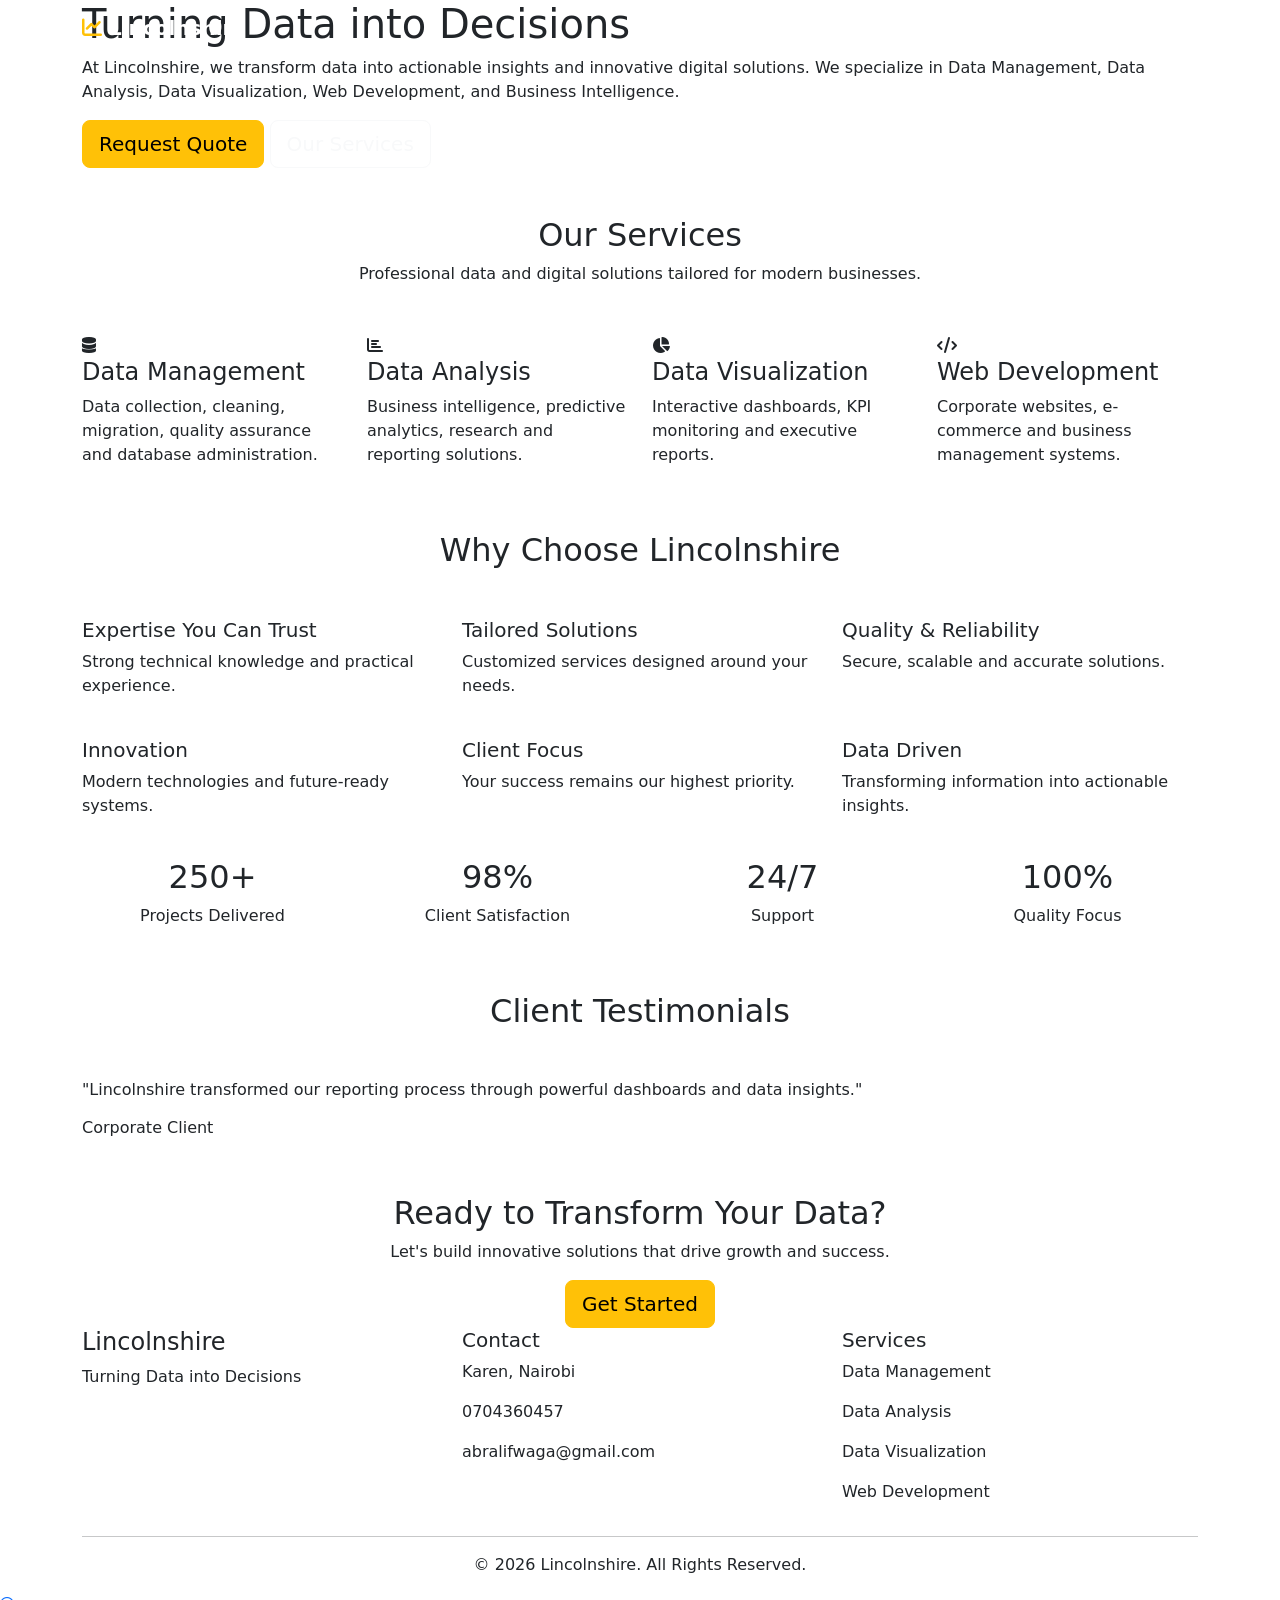
==== index.html @ 8968ba1f "Add files via upload" ====
<!DOCTYPE html>
<html lang="en">
<head>
<meta charset="UTF-8">
<meta name="viewport" content="width=device-width, initial-scale=1.0">

<title>Lincolnshire | Turning Data into Decisions</title>

<link href="https://cdn.jsdelivr.net/npm/bootstrap@5.3.3/dist/css/bootstrap.min.css" rel="stylesheet">
<link rel="stylesheet" href="css/style.css">

<link rel="preconnect" href="https://fonts.googleapis.com">
<link href="https://fonts.googleapis.com/css2?family=Poppins:wght@300;400;500;600;700&display=swap" rel="stylesheet">

<link rel="stylesheet"
href="https://cdnjs.cloudflare.com/ajax/libs/font-awesome/6.5.2/css/all.min.css">
</head>

<body>

<!-- NAVIGATION -->

<nav class="navbar navbar-expand-lg navbar-dark fixed-top">
<div class="container">

<a class="navbar-brand fw-bold" href="#">
<i class="fas fa-chart-line text-warning"></i>
Lincolnshire
</a>

<button class="navbar-toggler" type="button"
data-bs-toggle="collapse"
data-bs-target="#navbarNav">

<span class="navbar-toggler-icon"></span>

</button>

<div class="collapse navbar-collapse" id="navbarNav">

<ul class="navbar-nav ms-auto">

<li class="nav-item">
<a class="nav-link" href="index.html">Home</a>
</li>

<li class="nav-item">
<a class="nav-link" href="about.html">About</a>
</li>

<li class="nav-item">
<a class="nav-link" href="services.html">Services</a>
</li>

<li class="nav-item">
<a class="nav-link" href="portfolio.html">Portfolio</a>
</li>

<li class="nav-item">
<a class="nav-link" href="blog.html">Blog</a>
</li>

<li class="nav-item">
<a class="nav-link" href="careers.html">Careers</a>
</li>

<li class="nav-item">
<a class="nav-link" href="contact.html">Contact</a>
</li>

<li class="nav-item">
<a class="nav-link" href="login.html">Login</a>
</li>

</ul>

</div>

</div>
</nav>

<!-- HERO SECTION -->

<section class="hero">

<div class="container">

<h1>Turning Data into Decisions</h1>

<p>
At Lincolnshire, we transform data into actionable insights and innovative digital solutions.
We specialize in Data Management, Data Analysis, Data Visualization,
Web Development, and Business Intelligence.
</p>

<div class="hero-buttons">

<a href="quote.html" class="btn btn-warning btn-lg">
Request Quote
</a>

<a href="services.html" class="btn btn-outline-light btn-lg">
Our Services
</a>

</div>

</div>

</section>

<!-- SERVICES -->

<section class="services py-5">

<div class="container">

<div class="text-center mb-5">

<h2>Our Services</h2>

<p>
Professional data and digital solutions tailored for modern businesses.
</p>

</div>

<div class="row g-4">

<div class="col-md-6 col-lg-3">

<div class="service-card">

<i class="fas fa-database"></i>

<h4>Data Management</h4>

<p>
Data collection, cleaning, migration,
quality assurance and database administration.
</p>

</div>

</div>

<div class="col-md-6 col-lg-3">

<div class="service-card">

<i class="fas fa-chart-bar"></i>

<h4>Data Analysis</h4>

<p>
Business intelligence, predictive analytics,
research and reporting solutions.
</p>

</div>

</div>

<div class="col-md-6 col-lg-3">

<div class="service-card">

<i class="fas fa-chart-pie"></i>

<h4>Data Visualization</h4>

<p>
Interactive dashboards,
KPI monitoring and executive reports.
</p>

</div>

</div>

<div class="col-md-6 col-lg-3">

<div class="service-card">

<i class="fas fa-code"></i>

<h4>Web Development</h4>

<p>
Corporate websites,
e-commerce and business management systems.
</p>

</div>

</div>

</div>

</div>

</section>

<!-- WHY CHOOSE US -->

<section class="why-us">

<div class="container">

<div class="text-center mb-5">

<h2>Why Choose Lincolnshire</h2>

</div>

<div class="row">

<div class="col-md-4 mb-4">

<h5>Expertise You Can Trust</h5>

<p>Strong technical knowledge and practical experience.</p>

</div>

<div class="col-md-4 mb-4">

<h5>Tailored Solutions</h5>

<p>Customized services designed around your needs.</p>

</div>

<div class="col-md-4 mb-4">

<h5>Quality & Reliability</h5>

<p>Secure, scalable and accurate solutions.</p>

</div>

<div class="col-md-4 mb-4">

<h5>Innovation</h5>

<p>Modern technologies and future-ready systems.</p>

</div>

<div class="col-md-4 mb-4">

<h5>Client Focus</h5>

<p>Your success remains our highest priority.</p>

</div>

<div class="col-md-4 mb-4">

<h5>Data Driven</h5>

<p>Transforming information into actionable insights.</p>

</div>

</div>

</div>

</section>

<!-- STATS -->

<section class="stats">

<div class="container">

<div class="row text-center">

<div class="col-md-3">

<h2>250+</h2>

<p>Projects Delivered</p>

</div>

<div class="col-md-3">

<h2>98%</h2>

<p>Client Satisfaction</p>

</div>

<div class="col-md-3">

<h2>24/7</h2>

<p>Support</p>

</div>

<div class="col-md-3">

<h2>100%</h2>

<p>Quality Focus</p>

</div>

</div>

</div>

</section>

<!-- TESTIMONIALS -->

<section class="testimonials py-5">

<div class="container">

<h2 class="text-center mb-5">
Client Testimonials
</h2>

<div id="testimonialSlider"
class="carousel slide"
data-bs-ride="carousel">

<div class="carousel-inner">

<div class="carousel-item active">

<div class="testimonial-card">

<p>
"Lincolnshire transformed our reporting process
through powerful dashboards and data insights."
</p>

<h6>Corporate Client</h6>

</div>

</div>

<div class="carousel-item">

<div class="testimonial-card">

<p>
"Professional website development and excellent customer support."
</p>

<h6>Business Owner</h6>

</div>

</div>

</div>

</div>

</div>

</section>

<!-- CTA -->

<section class="cta">

<div class="container text-center">

<h2>
Ready to Transform Your Data?
</h2>

<p>
Let's build innovative solutions that drive growth and success.
</p>

<a href="contact.html"
class="btn btn-warning btn-lg">

Get Started

</a>

</div>

</section>

<!-- FOOTER -->

<footer>

<div class="container">

<div class="row">

<div class="col-md-4">

<h4>Lincolnshire</h4>

<p>Turning Data into Decisions</p>

</div>

<div class="col-md-4">

<h5>Contact</h5>

<p>Karen, Nairobi</p>
<p>0704360457</p>
<p>abralifwaga@gmail.com</p>

</div>

<div class="col-md-4">

<h5>Services</h5>

<p>Data Management</p>
<p>Data Analysis</p>
<p>Data Visualization</p>
<p>Web Development</p>

</div>

</div>

<hr>

<p class="text-center">
© 2026 Lincolnshire. All Rights Reserved.
</p>

</div>

</footer>

<!-- WHATSAPP BUTTON -->

<a href="https://wa.me/254704360457"
class="whatsapp-btn">

<i class="fab fa-whatsapp"></i>

</a>

<script src="https://cdn.jsdelivr.net/npm/bootstrap@5.3.3/dist/js/bootstrap.bundle.min.js"></script>

<script src="js/script.js"></script>

</body>
</html>
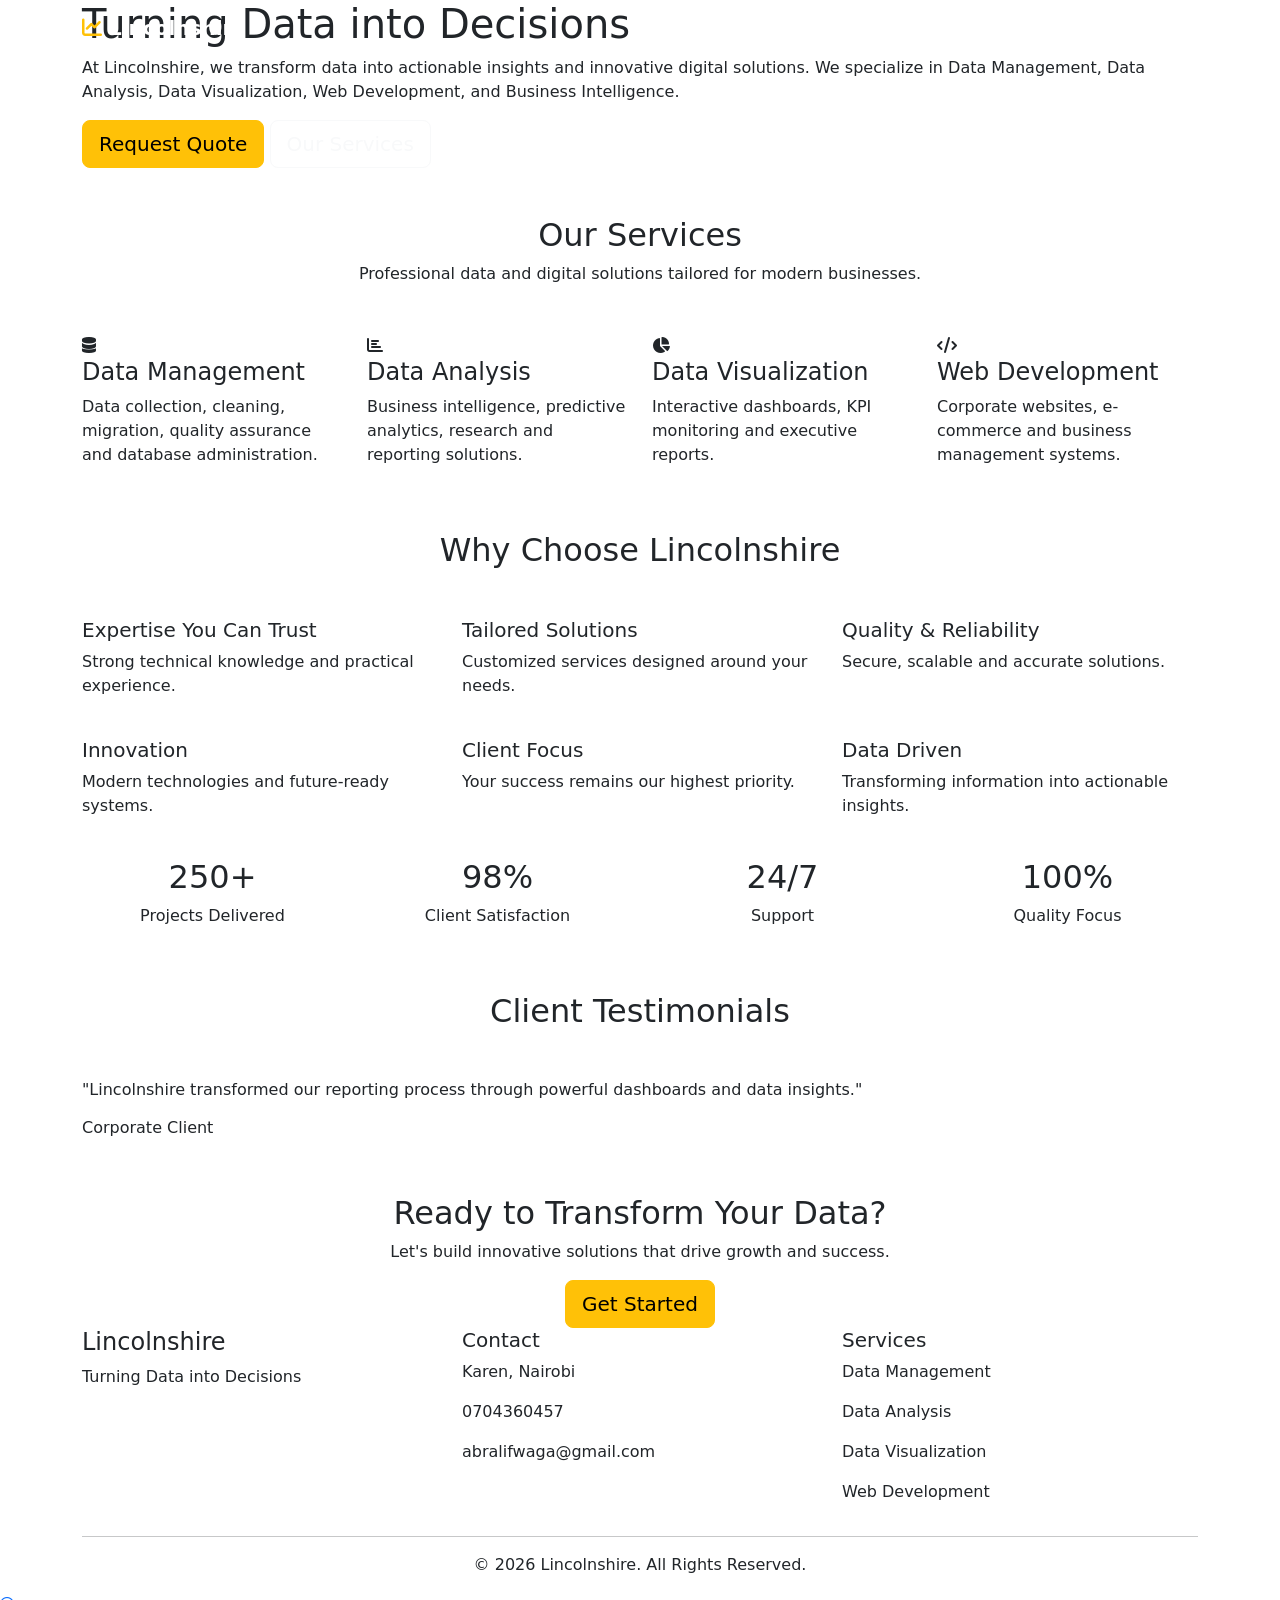
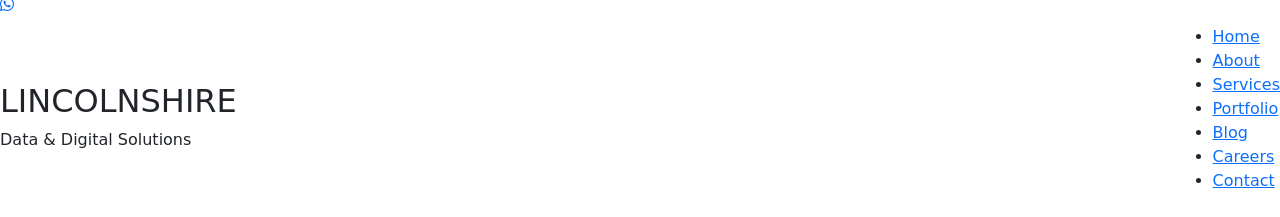
==== commit 5c6d3688: "Add files via upload" ====
--- a/index.html
+++ b/index.html
@@ -455,5 +455,22 @@
 
 <script src="js/script.js"></script>
 
-</body>
+</body><header>
+    <nav class="navbar">
+        <div class="logo">
+            <h2>LINCOLNSHIRE</h2>
+            <span>Data & Digital Solutions</span>
+        </div>
+
+        <ul class="nav-links">
+            <li><a href="index.html">Home</a></li>
+            <li><a href="about.html">About</a></li>
+            <li><a href="services.html">Services</a></li>
+            <li><a href="portfolio.html">Portfolio</a></li>
+            <li><a href="blog.html">Blog</a></li>
+            <li><a href="careers.html">Careers</a></li>
+            <li><a href="contact.html">Contact</a></li>
+        </ul>
+    </nav>
+</header>
 </html>
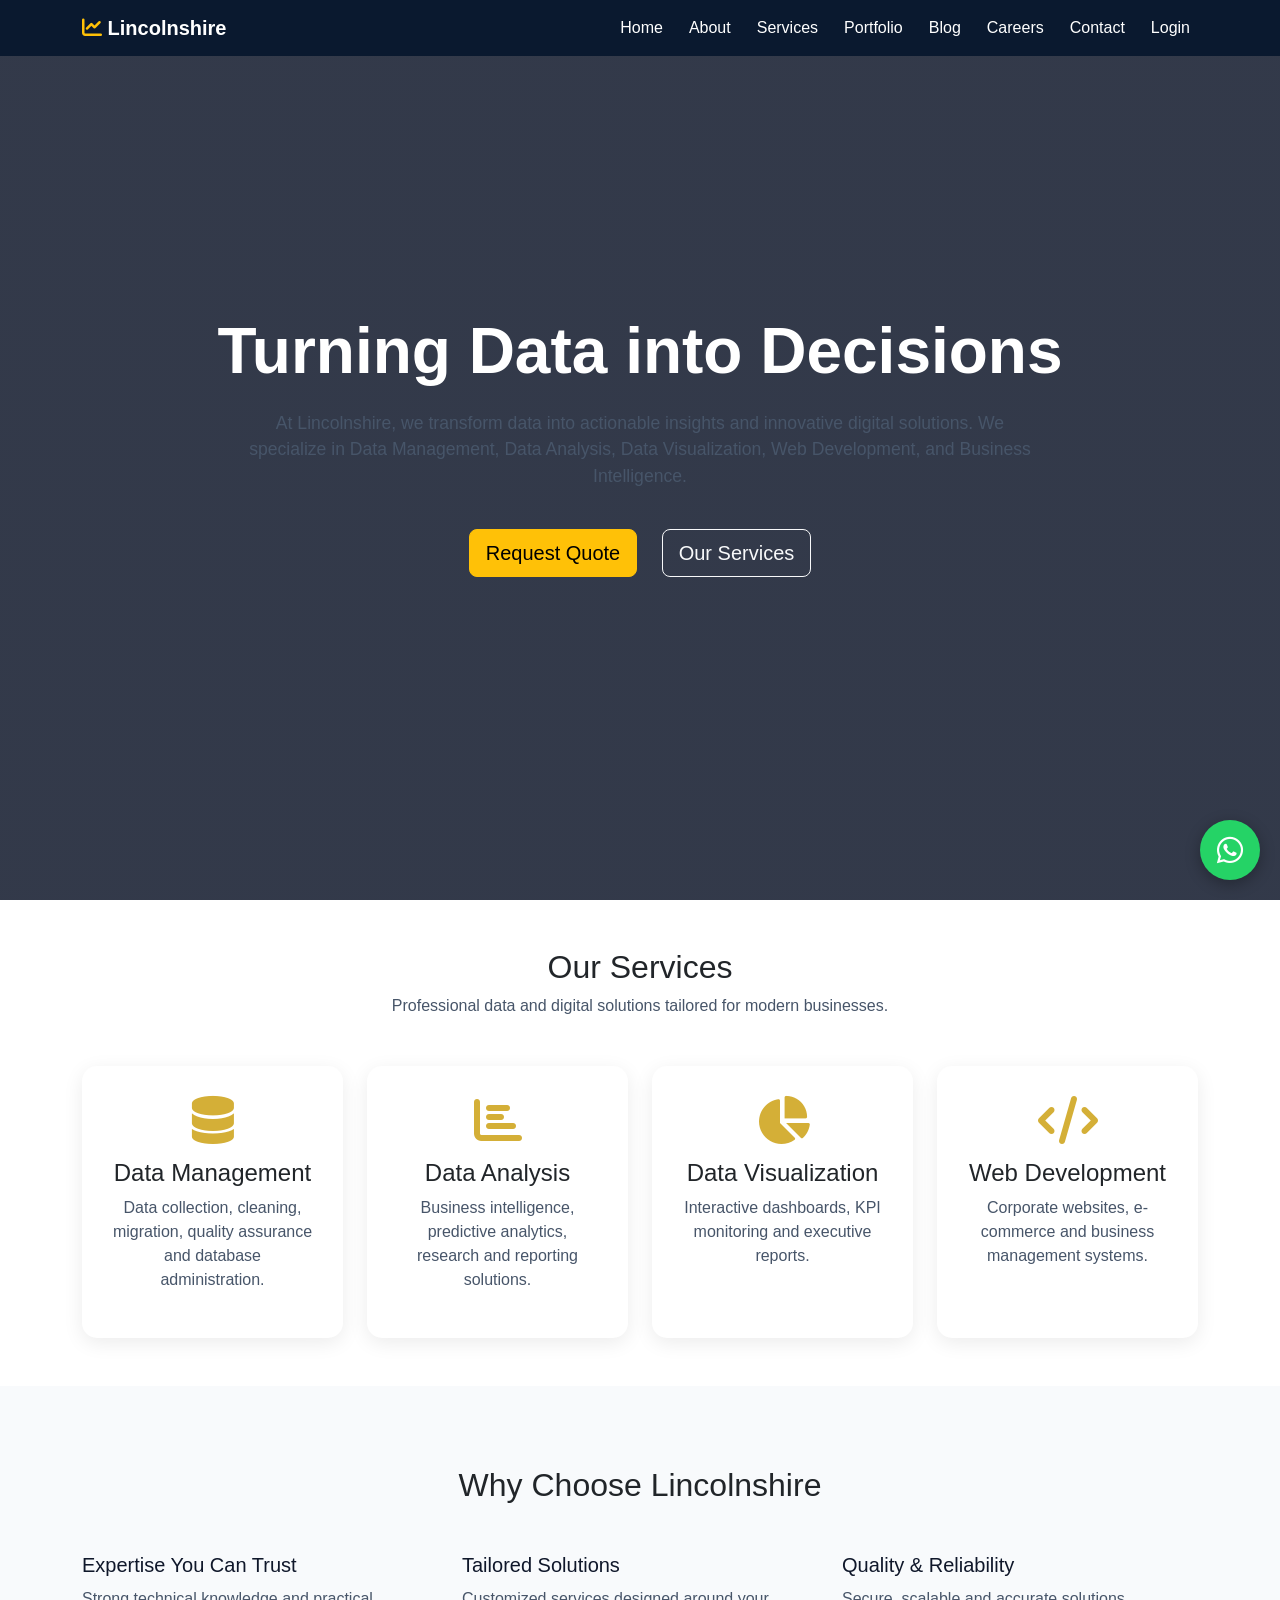
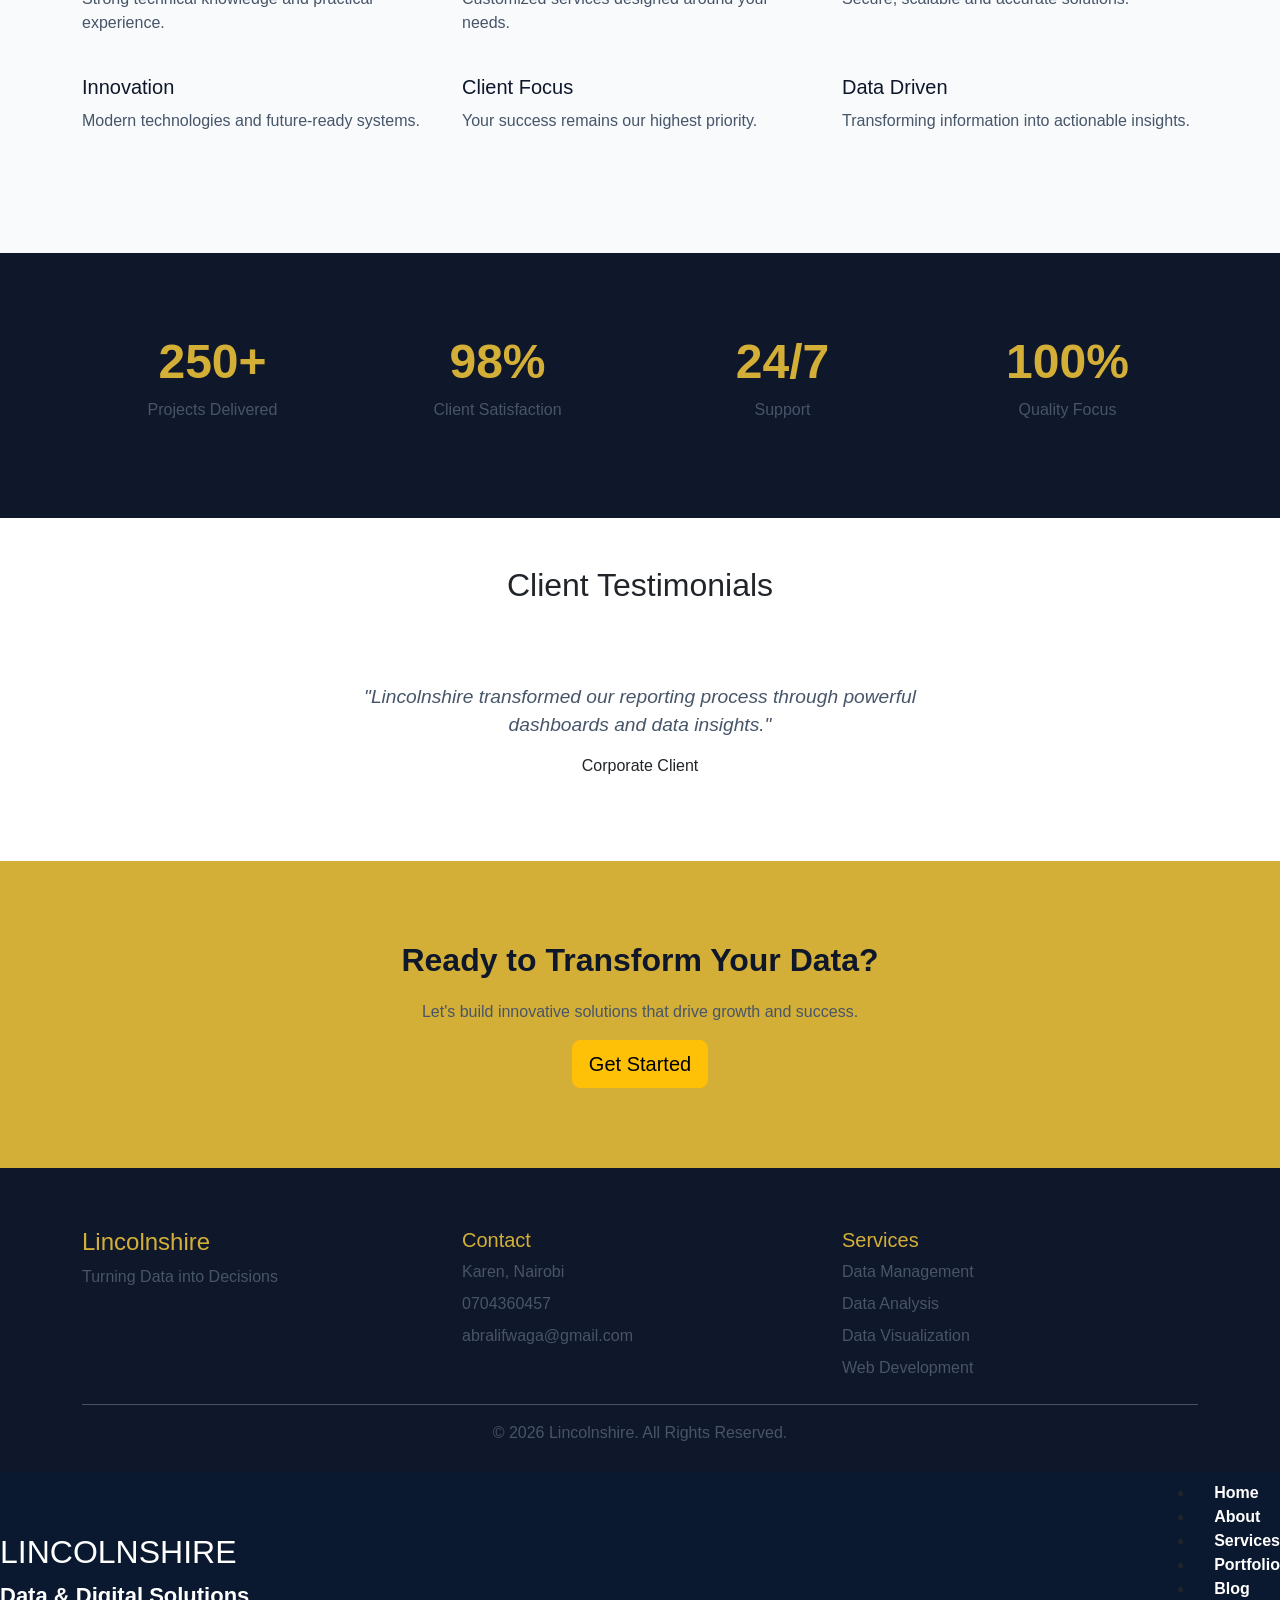
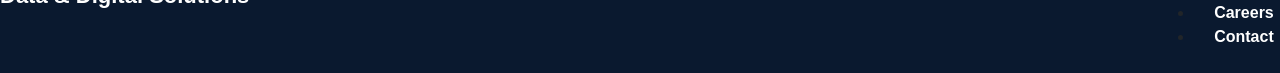
==== commit c71f6d46: "Add files via upload" ====
--- a/index.html
+++ b/index.html
@@ -5,6 +5,8 @@
 <meta name="viewport" content="width=device-width, initial-scale=1.0">
 
 <title>Lincolnshire | Turning Data into Decisions</title>
+<link rel="stylesheet" href="style.css">
+</head>
 
 <link href="https://cdn.jsdelivr.net/npm/bootstrap@5.3.3/dist/css/bootstrap.min.css" rel="stylesheet">
 <link rel="stylesheet" href="css/style.css">
--- a/style.css
+++ b/style.css
@@ -0,0 +1,538 @@
+*{
+    margin:0;
+    padding:0;
+    box-sizing:border-box;
+    font-family:'Poppins',sans-serif;
+}
+
+html{
+    scroll-behavior:smooth;
+}
+
+body{
+    background:#ffffff;
+    color:#333;
+}
+
+/* NAVBAR */
+
+.navbar{
+    background:#0F172A;
+    padding:15px 0;
+}
+
+.navbar-brand{
+    font-size:1.5rem;
+}
+
+.nav-link{
+    color:white !important;
+    margin-left:10px;
+    transition:0.3s;
+}
+
+.nav-link:hover{
+    color:#D4AF37 !important;
+}
+
+/* HERO */
+
+.hero{
+    min-height:100vh;
+    background:linear-gradient(
+    rgba(15,23,42,0.85),
+    rgba(15,23,42,0.85)),
+    url('https://images.unsplash.com/photo-1551288049-bebda4e38f71?w=1600');
+    background-size:cover;
+    background-position:center;
+    display:flex;
+    justify-content:center;
+    align-items:center;
+    text-align:center;
+    color:white;
+    padding:100px 20px;
+}
+
+.hero h1{
+    font-size:4rem;
+    font-weight:700;
+    margin-bottom:20px;
+}
+
+.hero p{
+    max-width:800px;
+    margin:auto;
+    margin-bottom:30px;
+    font-size:1.1rem;
+}
+
+.hero-buttons a{
+    margin:10px;
+}
+
+/* SERVICES */
+
+.services{
+    padding:80px 0;
+}
+
+.service-card{
+    background:white;
+    padding:30px;
+    text-align:center;
+    border-radius:15px;
+    box-shadow:0 5px 20px rgba(0,0,0,.08);
+    transition:.3s;
+    height:100%;
+}
+
+.service-card:hover{
+    transform:translateY(-10px);
+}
+
+.service-card i{
+    font-size:3rem;
+    color:#D4AF37;
+    margin-bottom:15px;
+}
+
+/* WHY US */
+
+.why-us{
+    background:#F8FAFC;
+    padding:80px 0;
+}
+
+.why-us h5{
+    color:#0F172A;
+    margin-bottom:10px;
+}
+
+/* STATS */
+
+.stats{
+    background:#0F172A;
+    color:white;
+    padding:80px 0;
+}
+
+.stats h2{
+    color:#D4AF37;
+    font-size:3rem;
+    font-weight:bold;
+}
+
+/* TESTIMONIALS */
+
+.testimonials{
+    background:white;
+}
+
+.testimonial-card{
+    max-width:700px;
+    margin:auto;
+    text-align:center;
+    padding:30px;
+}
+
+.testimonial-card p{
+    font-size:1.2rem;
+    font-style:italic;
+}
+
+/* CTA */
+
+.cta{
+    background:#D4AF37;
+    color:#0F172A;
+    text-align:center;
+    padding:80px 20px;
+}
+
+.cta h2{
+    margin-bottom:20px;
+    font-weight:700;
+}
+
+/* FOOTER */
+
+footer{
+    background:#0F172A;
+    color:white;
+    padding:60px 0 20px;
+}
+
+footer h4,
+footer h5{
+    color:#D4AF37;
+}
+
+footer p{
+    margin-bottom:8px;
+}
+
+/* WHATSAPP BUTTON */
+
+.whatsapp-btn{
+    position:fixed;
+    bottom:20px;
+    right:20px;
+    width:60px;
+    height:60px;
+    background:#25D366;
+    border-radius:50%;
+    display:flex;
+    justify-content:center;
+    align-items:center;
+    color:white;
+    font-size:30px;
+    text-decoration:none;
+    z-index:999;
+    box-shadow:0 4px 15px rgba(0,0,0,.3);
+}
+
+.whatsapp-btn:hover{
+    color:white;
+    transform:scale(1.1);
+}
+
+/* MOBILE */
+
+@media(max-width:768px){
+
+.hero h1{
+    font-size:2.5rem;
+}
+
+.hero p{
+    font-size:1rem;
+}
+
+.stats h2{
+    font-size:2rem;
+    margin-top:20px;
+}
+
+}*{
+    margin:0;
+    padding:0;
+    box-sizing:border-box;
+    font-family:'Poppins',sans-serif;
+}
+
+html{
+    scroll-behavior:smooth;
+}
+
+body{
+    background:#ffffff;
+    color:#333;
+}
+
+/* NAVBAR */
+
+.navbar{
+    background:#0F172A;
+    padding:15px 0;
+}
+
+.navbar-brand{
+    font-size:1.5rem;
+}
+
+.nav-link{
+    color:white !important;
+    margin-left:10px;
+    transition:0.3s;
+}
+
+.nav-link:hover{
+    color:#D4AF37 !important;
+}
+
+/* HERO */
+
+.hero{
+    min-height:100vh;
+    background:linear-gradient(
+    rgba(15,23,42,0.85),
+    rgba(15,23,42,0.85)),
+    url('https://images.unsplash.com/photo-1551288049-bebda4e38f71?w=1600');
+    background-size:cover;
+    background-position:center;
+    display:flex;
+    justify-content:center;
+    align-items:center;
+    text-align:center;
+    color:white;
+    padding:100px 20px;
+}
+
+.hero h1{
+    font-size:4rem;
+    font-weight:700;
+    margin-bottom:20px;
+}
+
+.hero p{
+    max-width:800px;
+    margin:auto;
+    margin-bottom:30px;
+    font-size:1.1rem;
+}
+
+.hero-buttons a{
+    margin:10px;
+}
+
+/* SERVICES */
+
+.services{
+    padding:80px 0;
+}
+
+.service-card{
+    background:white;
+    padding:30px;
+    text-align:center;
+    border-radius:15px;
+    box-shadow:0 5px 20px rgba(0,0,0,.08);
+    transition:.3s;
+    height:100%;
+}
+
+.service-card:hover{
+    transform:translateY(-10px);
+}
+
+.service-card i{
+    font-size:3rem;
+    color:#D4AF37;
+    margin-bottom:15px;
+}
+
+/* WHY US */
+
+.why-us{
+    background:#F8FAFC;
+    padding:80px 0;
+}
+
+.why-us h5{
+    color:#0F172A;
+    margin-bottom:10px;
+}
+
+/* STATS */
+
+.stats{
+    background:#0F172A;
+    color:white;
+    padding:80px 0;
+}
+
+.stats h2{
+    color:#D4AF37;
+    font-size:3rem;
+    font-weight:bold;
+}
+
+/* TESTIMONIALS */
+
+.testimonials{
+    background:white;
+}
+
+.testimonial-card{
+    max-width:700px;
+    margin:auto;
+    text-align:center;
+    padding:30px;
+}
+
+.testimonial-card p{
+    font-size:1.2rem;
+    font-style:italic;
+}
+
+/* CTA */
+
+.cta{
+    background:#D4AF37;
+    color:#0F172A;
+    text-align:center;
+    padding:80px 20px;
+}
+
+.cta h2{
+    margin-bottom:20px;
+    font-weight:700;
+}
+
+/* FOOTER */
+
+footer{
+    background:#0F172A;
+    color:white;
+    padding:60px 0 20px;
+}
+
+footer h4,
+footer h5{
+    color:#D4AF37;
+}
+
+footer p{
+    margin-bottom:8px;
+}
+
+/* WHATSAPP BUTTON */
+
+.whatsapp-btn{
+    position:fixed;
+    bottom:20px;
+    right:20px;
+    width:60px;
+    height:60px;
+    background:#25D366;
+    border-radius:50%;
+    display:flex;
+    justify-content:center;
+    align-items:center;
+    color:white;
+    font-size:30px;
+    text-decoration:none;
+    z-index:999;
+    box-shadow:0 4px 15px rgba(0,0,0,.3);
+}
+
+.whatsapp-btn:hover{
+    color:white;
+    transform:scale(1.1);
+}
+
+/* MOBILE */
+
+@media(max-width:768px){
+
+.hero h1{
+    font-size:2.5rem;
+}
+
+.hero p{
+    font-size:1rem;
+}
+
+.stats h2{
+    font-size:2rem;
+    margin-top:20px;
+}
+
+}body{
+    background-color:#F8FAFC;
+    color:#1E293B;
+    font-family:Arial, sans-serif;
+}
+
+h1,h2,h3,h4,h5,h6{
+    color:#0F172A;
+    font-weight:700;
+}
+
+p{
+    color:#475569;
+}.navbar{
+    background:#0F172A;
+    padding:15px 40px;
+    display:flex;
+    justify-content:space-between;
+    align-items:center;
+    position:sticky;
+    top:0;
+    z-index:1000;
+}
+
+.logo{
+    color:white;
+    font-size:22px;
+    font-weight:bold;
+}
+
+.nav-links a{
+    color:white;
+    text-decoration:none;
+    margin-left:20px;
+    font-weight:600;
+}
+
+.nav-links a:hover{
+    color:#06B6D4;
+}.portfolio-grid {
+
+display: grid;
+
+grid-template-columns:
+repeat(auto-fit,minmax(280px,1fr));
+
+gap: 20px;
+}
+
+.project {
+
+padding: 30px;
+
+background: white;
+
+border-radius: 10px;
+
+box-shadow:
+0 5px 15px rgba(0,0,0,0.1);
+}body {
+    background-color: #F8FAFC;
+    color: #333333;
+    font-family: Arial, sans-serif;
+}
+
+h1, h2, h3 {
+    color: #0A192F;
+}
+
+a {
+    color: #2563EB;
+}
+
+button,
+.btn {
+    background-color: #2563EB;
+    color: white;
+    padding: 12px 20px;
+    border: none;
+    border-radius: 5px;
+}
+
+button:hover,
+.btn:hover {
+    background-color: #06B6D4;
+}body {
+    background-color: #F8FAFC;
+    color: #333333;
+    font-family: Arial, sans-serif;
+}
+
+h1, h2, h3 {
+    color: #0A192F;
+}
+
+a {
+    color: #2563EB;
+}.navbar {
+    background-color: #0A192F;
+}
+
+.navbar a {
+    color: white;
+}
+
+.navbar a:hover {
+    color: #06B6D4;
+}
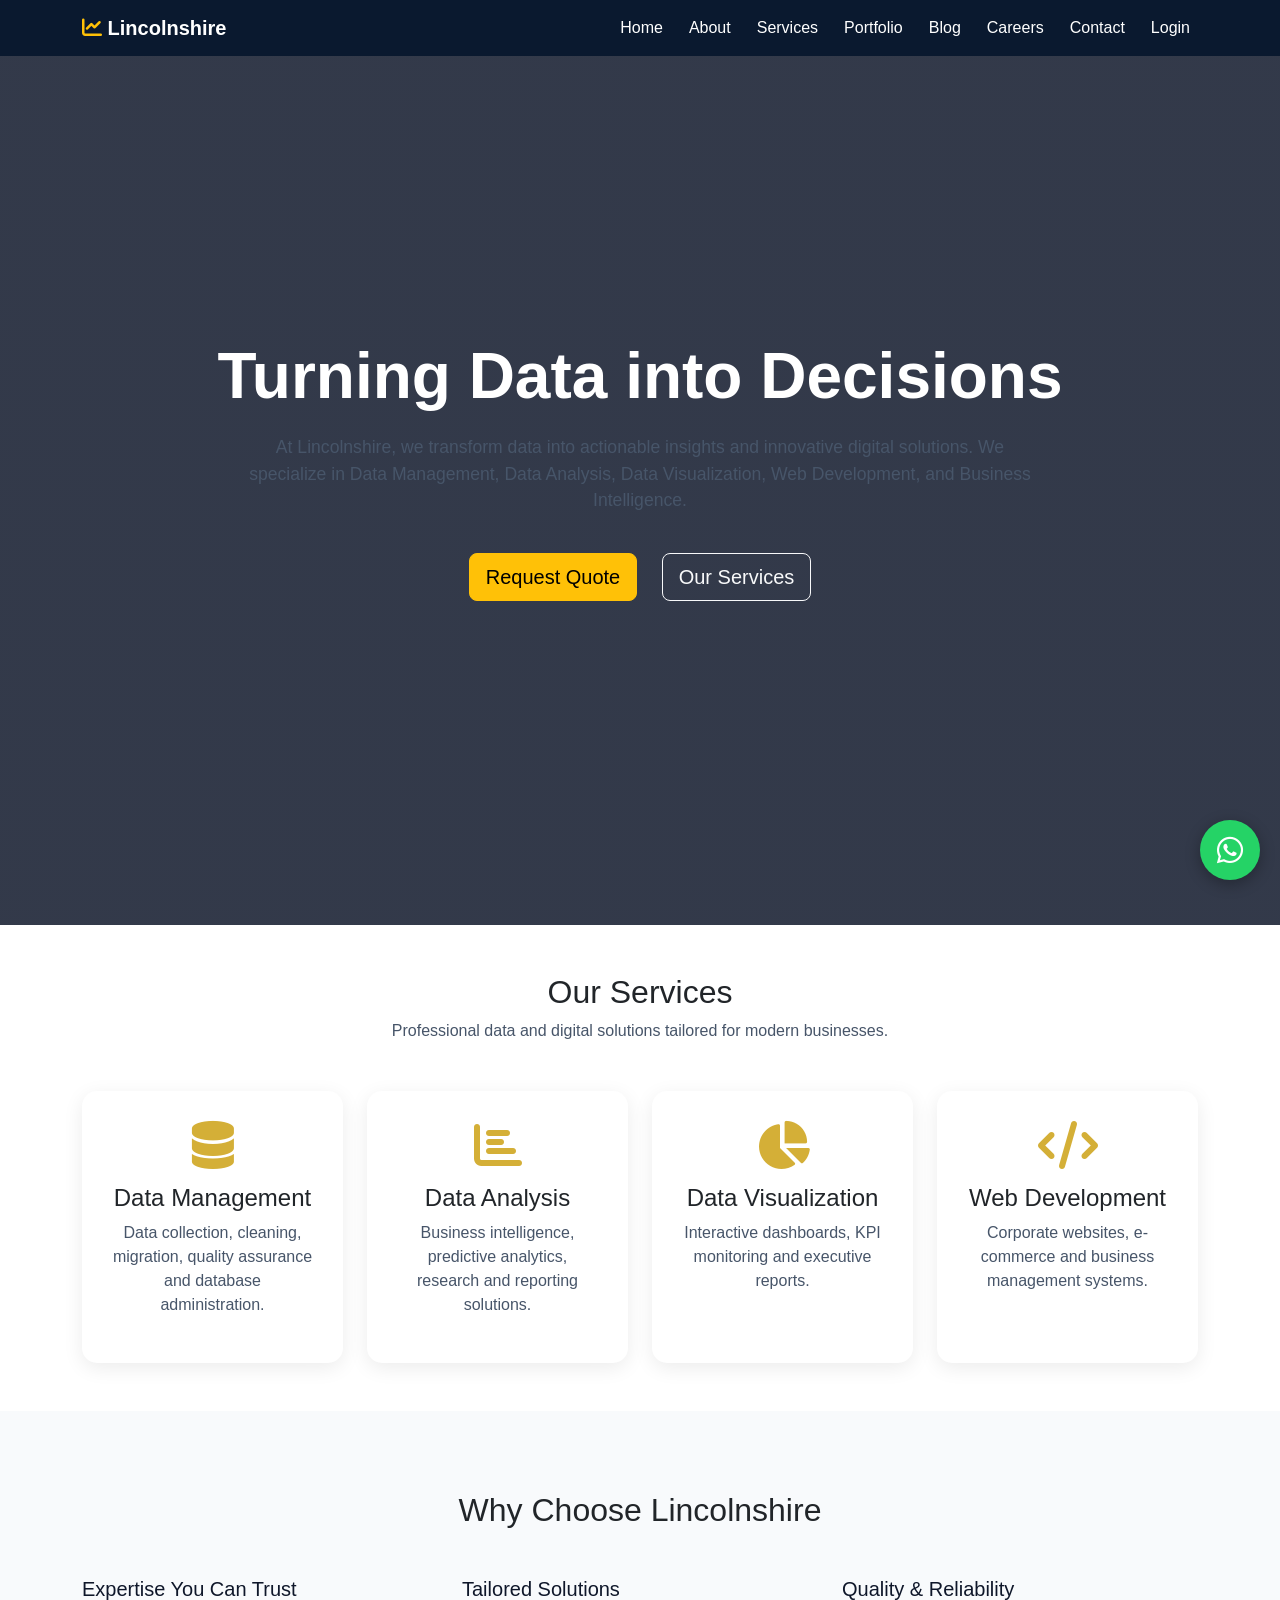
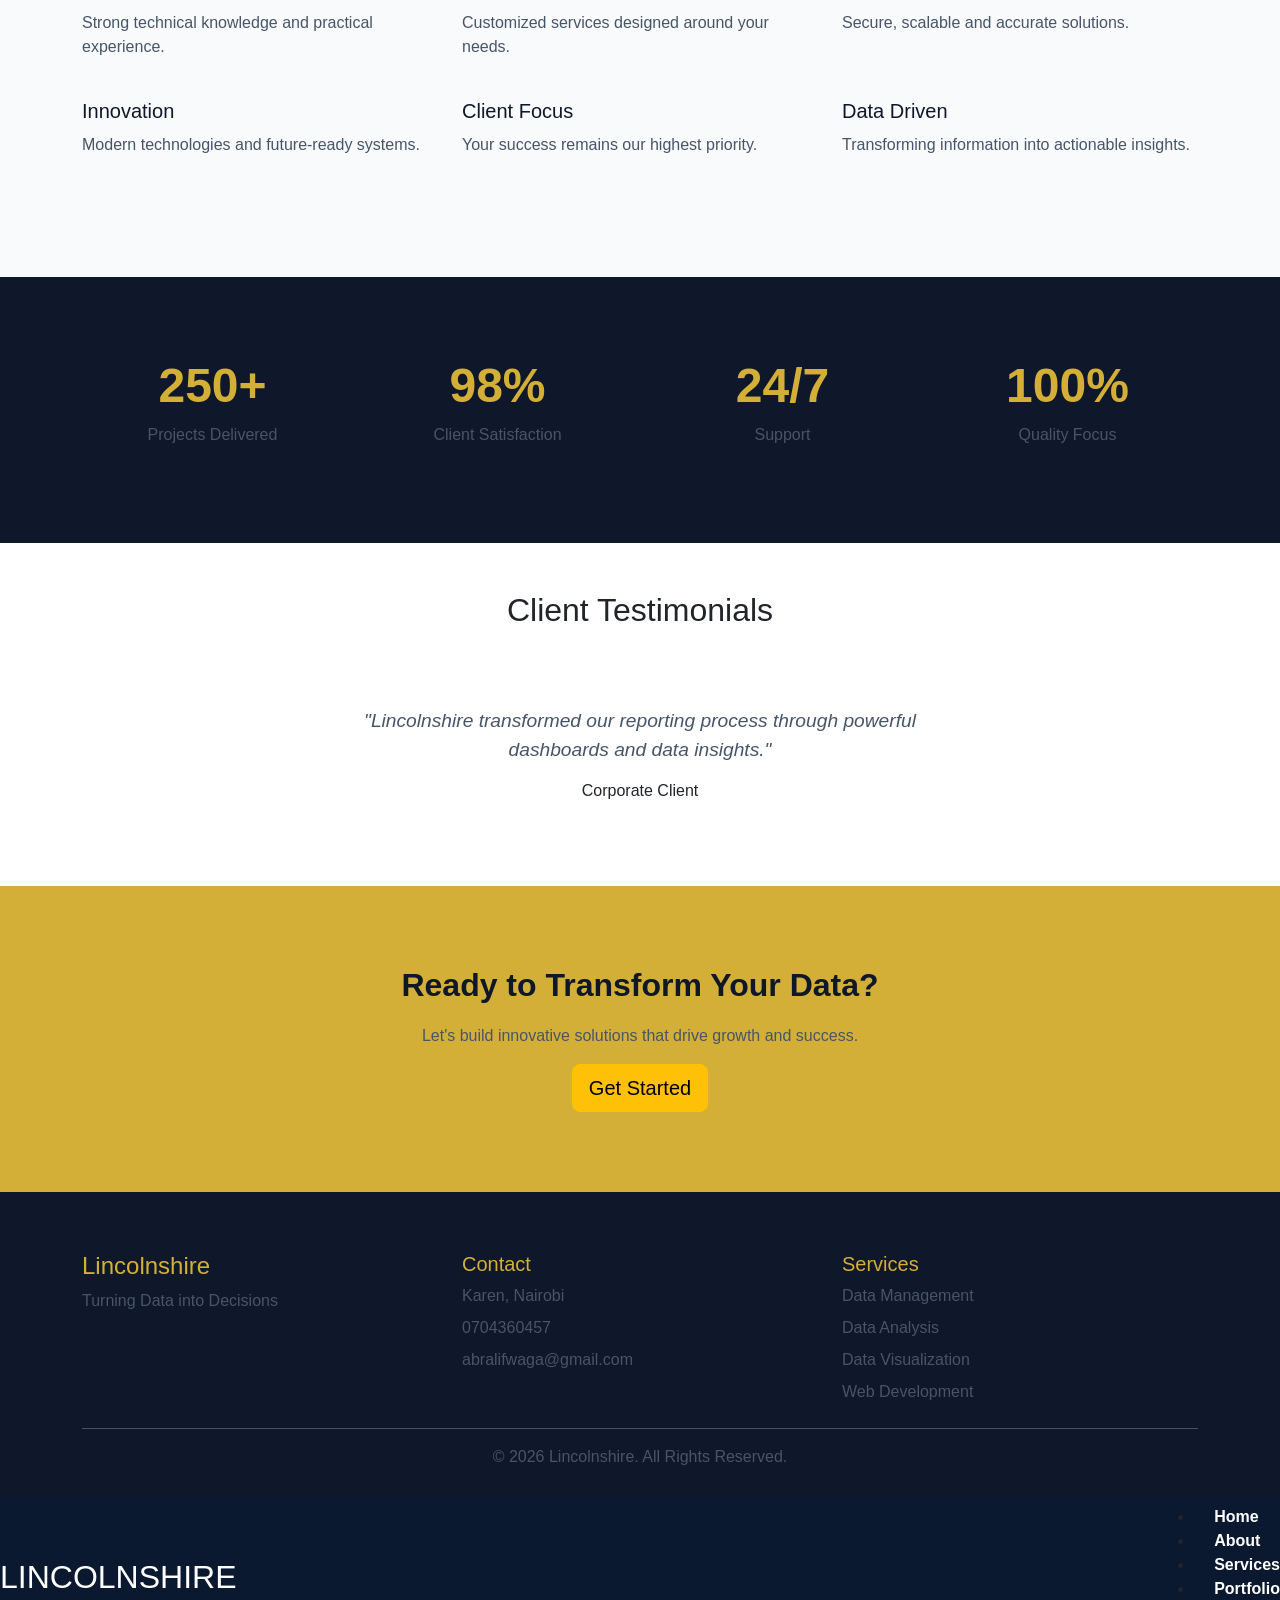
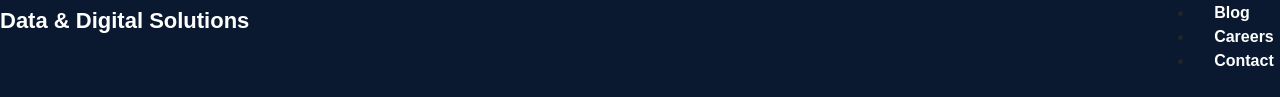
==== commit 70d74360: "Add files via upload" ====
--- a/index.html
+++ b/index.html
@@ -1,6 +1,7 @@
 <!DOCTYPE html>
 <html lang="en">
 <head>
+<img scr="2026220_152712.jpg"alt="Lincolnshire Image">
 <meta charset="UTF-8">
 <meta name="viewport" content="width=device-width, initial-scale=1.0">
 
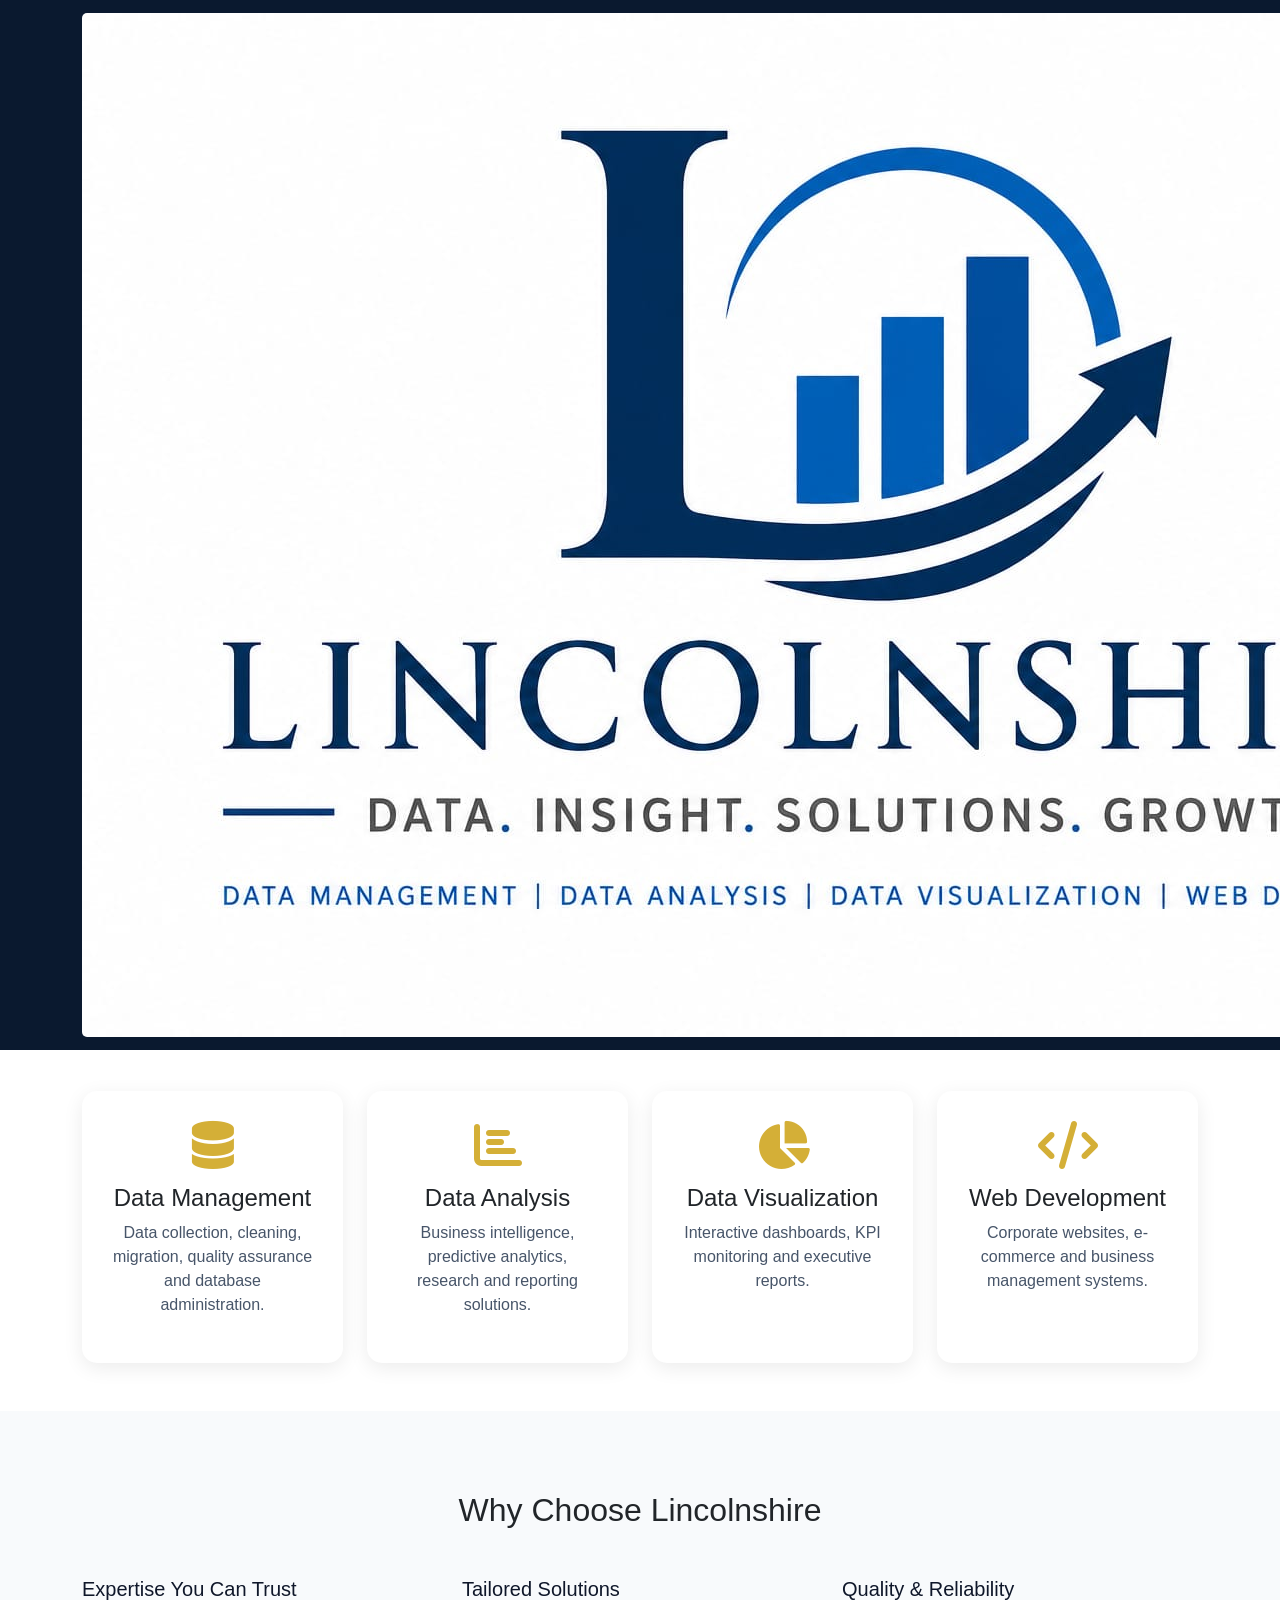
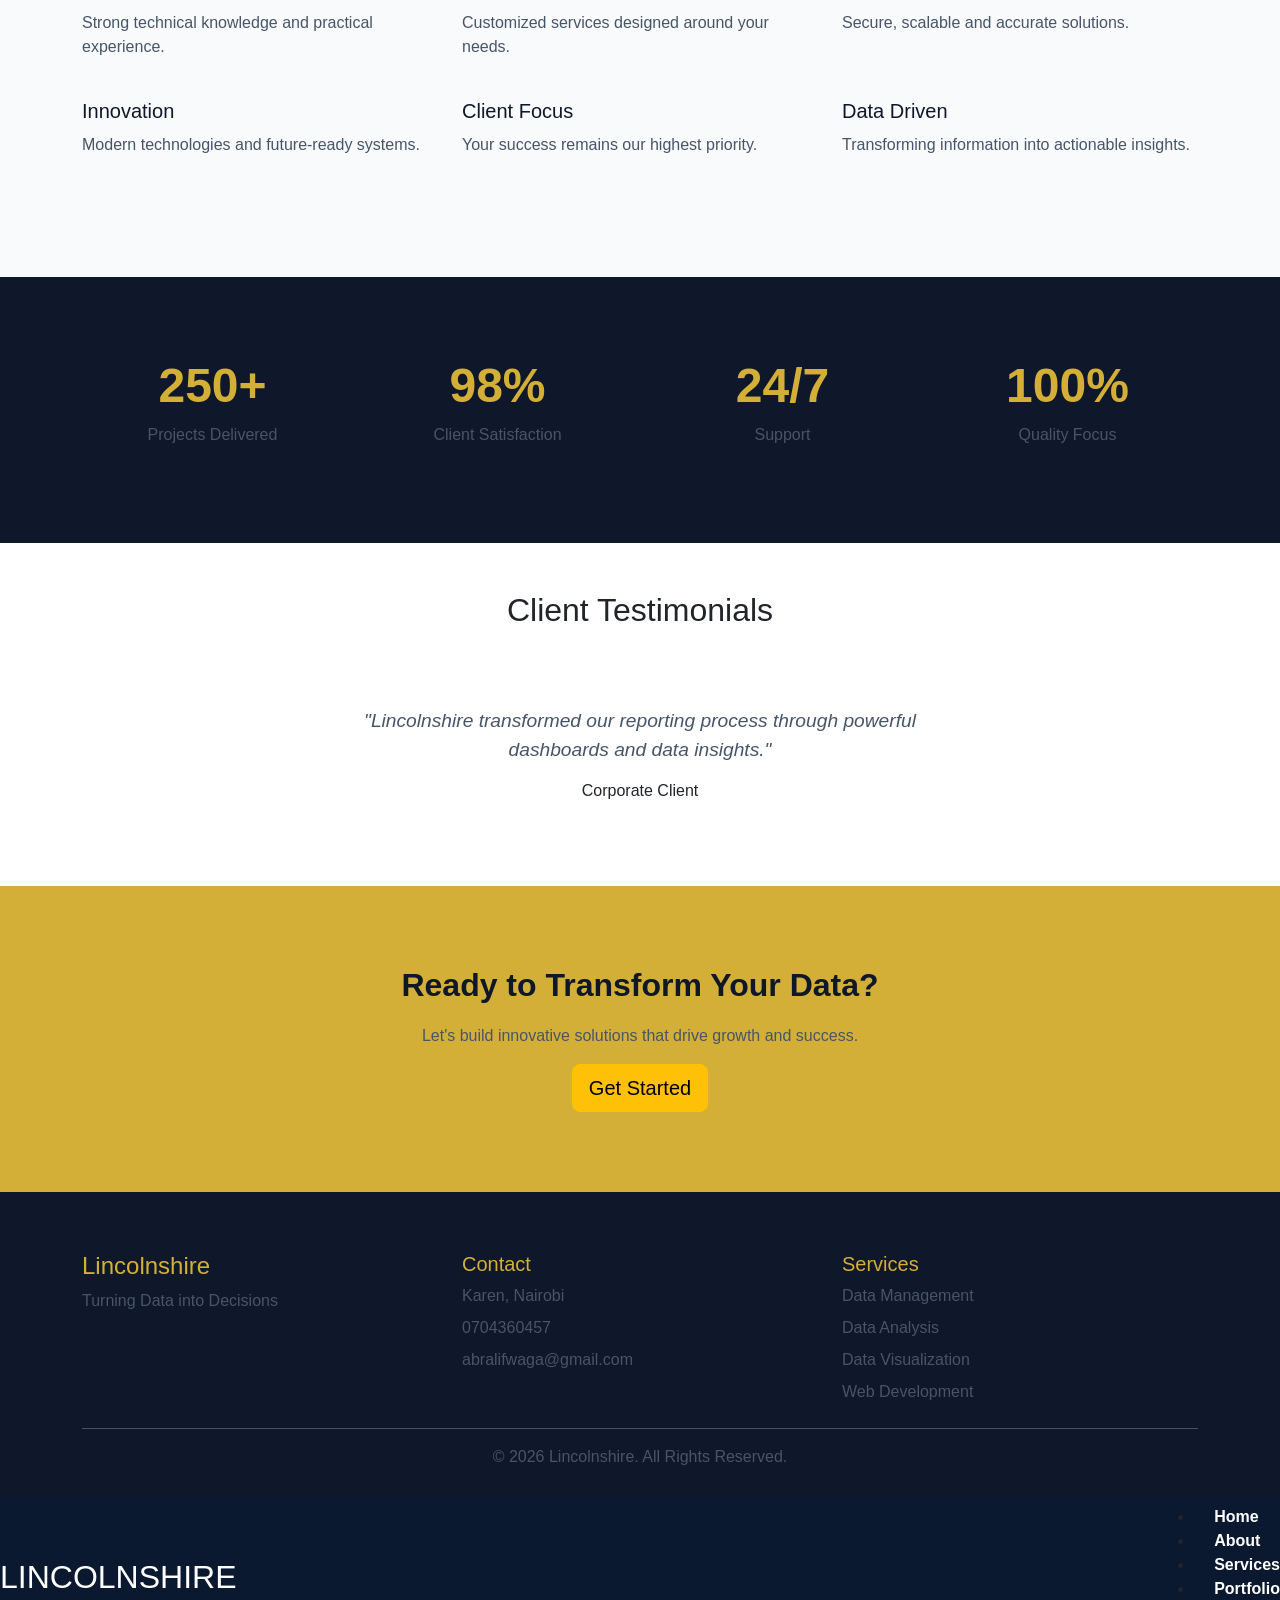
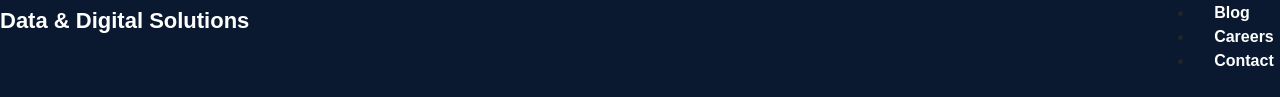
==== commit e35acf05: "Add files via upload" ====
--- a/index.html
+++ b/index.html
@@ -26,8 +26,8 @@
 <nav class="navbar navbar-expand-lg navbar-dark fixed-top">
 <div class="container">
 
-<a class="navbar-brand fw-bold" href="#">
-<i class="fas fa-chart-line text-warning"></i>
+<a class="navbar-brand fw-bold" href="index.html">
+<img src="logo.jpeg" alt="Lincolnshire Logo" widht="50"> 
 Lincolnshire
 </a>
 
@@ -98,7 +98,7 @@
 
 <div class="hero-buttons">
 
-<a href="quote.html" class="btn btn-warning btn-lg">
+<a href="contact.html" class="btn btn-warning btn-lg">
 Request Quote
 </a>
 
--- a/style.css
+++ b/style.css
@@ -535,4 +535,22 @@
 
 .navbar a:hover {
     color: #06B6D4;
+}.team {
+    padding: 60px 20px;
+    text-align: center;
+}
+
+.team-member img {
+    width: 200px;
+    height: 200px;
+    object-fit: cover;
+    border-radius: 50%;
+    margin-top: 20px;
+}.navbar-brand img {
+    margin-right: 10px;
+    border-radius: 5px;
+}
+
+.team-member h4 {
+    margin-top: 15px;
 }
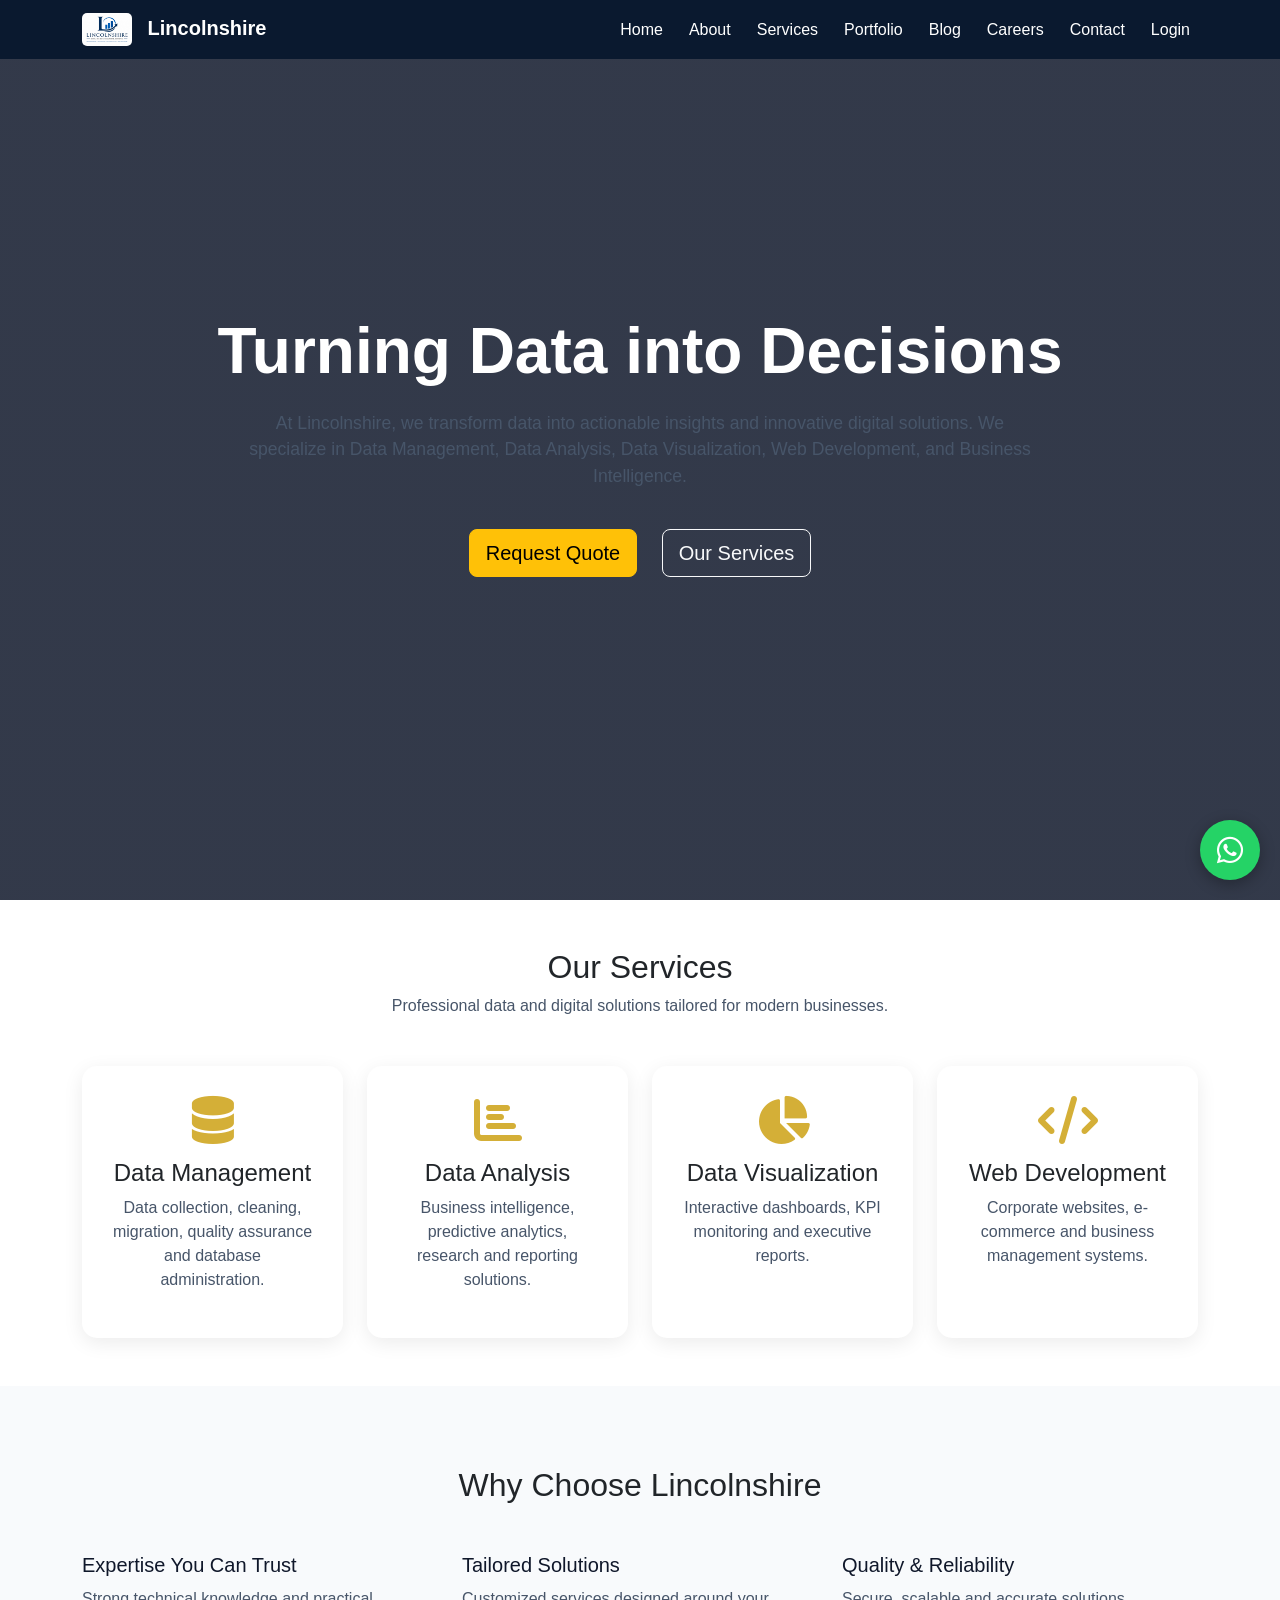
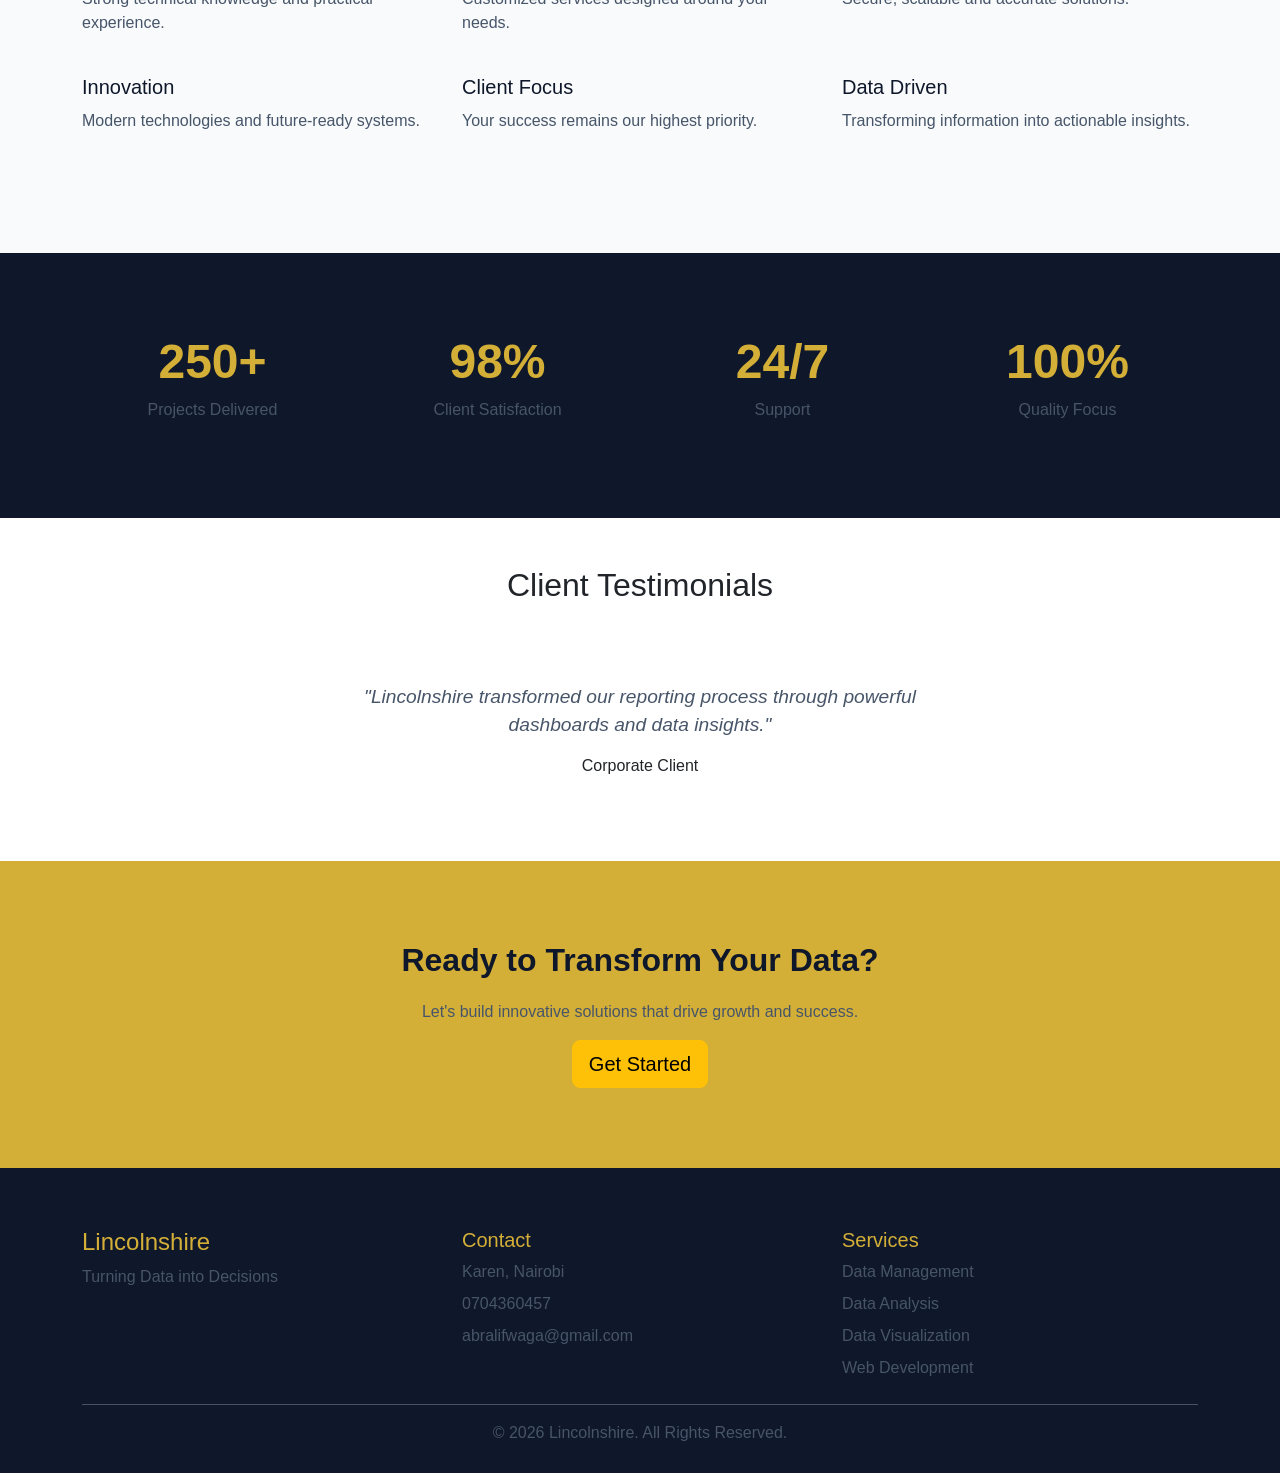
==== commit 7163eebc: "Add files via upload" ====
--- a/index.html
+++ b/index.html
@@ -1,13 +1,12 @@
 <!DOCTYPE html>
 <html lang="en">
 <head>
-<img scr="2026220_152712.jpg"alt="Lincolnshire Image">
+
 <meta charset="UTF-8">
 <meta name="viewport" content="width=device-width, initial-scale=1.0">
 
 <title>Lincolnshire | Turning Data into Decisions</title>
 <link rel="stylesheet" href="style.css">
-</head>
 
 <link href="https://cdn.jsdelivr.net/npm/bootstrap@5.3.3/dist/css/bootstrap.min.css" rel="stylesheet">
 <link rel="stylesheet" href="css/style.css">
@@ -27,7 +26,7 @@
 <div class="container">
 
 <a class="navbar-brand fw-bold" href="index.html">
-<img src="logo.jpeg" alt="Lincolnshire Logo" widht="50"> 
+<img src="logo.jpeg" alt="Lincolnshire Logo" width="50"> 
 Lincolnshire
 </a>
 
@@ -458,22 +457,5 @@
 
 <script src="js/script.js"></script>
 
-</body><header>
-    <nav class="navbar">
-        <div class="logo">
-            <h2>LINCOLNSHIRE</h2>
-            <span>Data & Digital Solutions</span>
-        </div>
-
-        <ul class="nav-links">
-            <li><a href="index.html">Home</a></li>
-            <li><a href="about.html">About</a></li>
-            <li><a href="services.html">Services</a></li>
-            <li><a href="portfolio.html">Portfolio</a></li>
-            <li><a href="blog.html">Blog</a></li>
-            <li><a href="careers.html">Careers</a></li>
-            <li><a href="contact.html">Contact</a></li>
-        </ul>
-    </nav>
-</header>
+</body>
 </html>
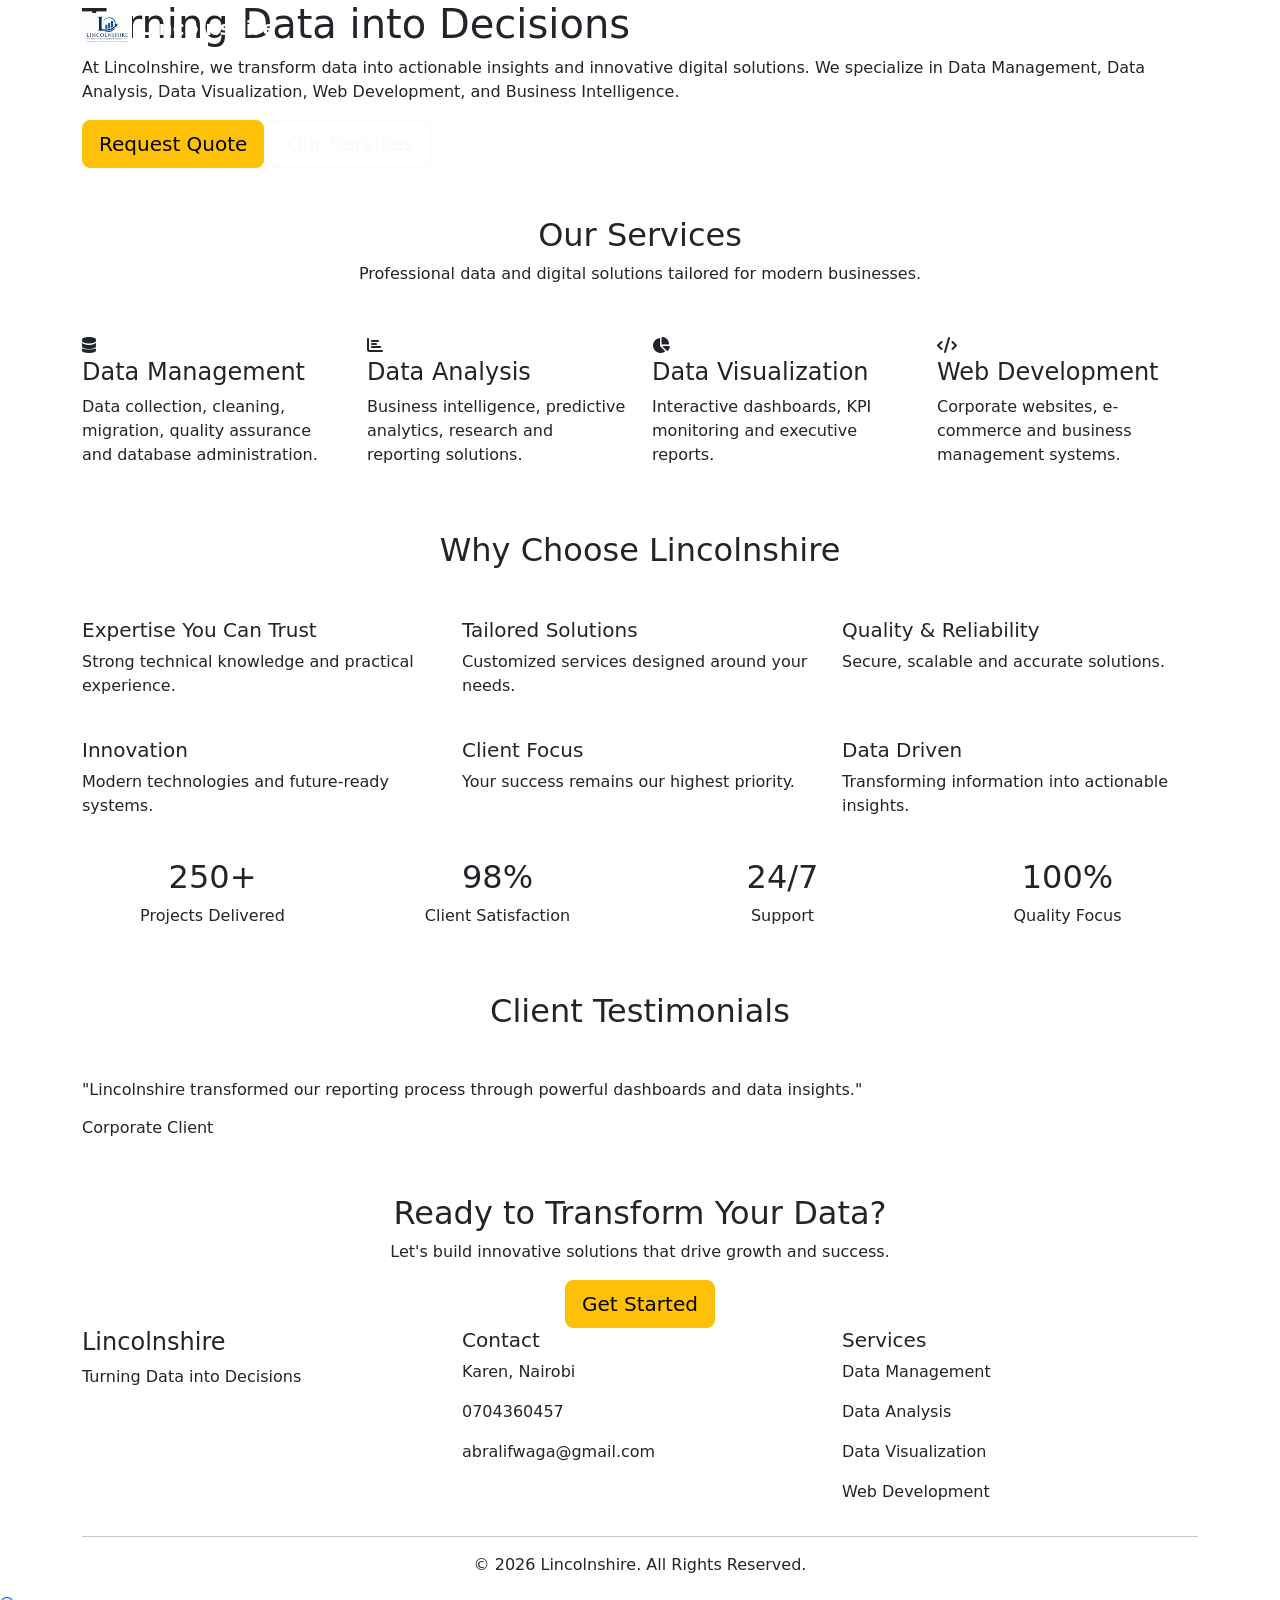
==== commit cf778df2: "Add files via upload" ====
--- a/index.html
+++ b/index.html
@@ -6,7 +6,7 @@
 <meta name="viewport" content="width=device-width, initial-scale=1.0">
 
 <title>Lincolnshire | Turning Data into Decisions</title>
-<link rel="stylesheet" href="style.css">
+<link rel="icon" href="logo.png">
 
 <link href="https://cdn.jsdelivr.net/npm/bootstrap@5.3.3/dist/css/bootstrap.min.css" rel="stylesheet">
 <link rel="stylesheet" href="css/style.css">
